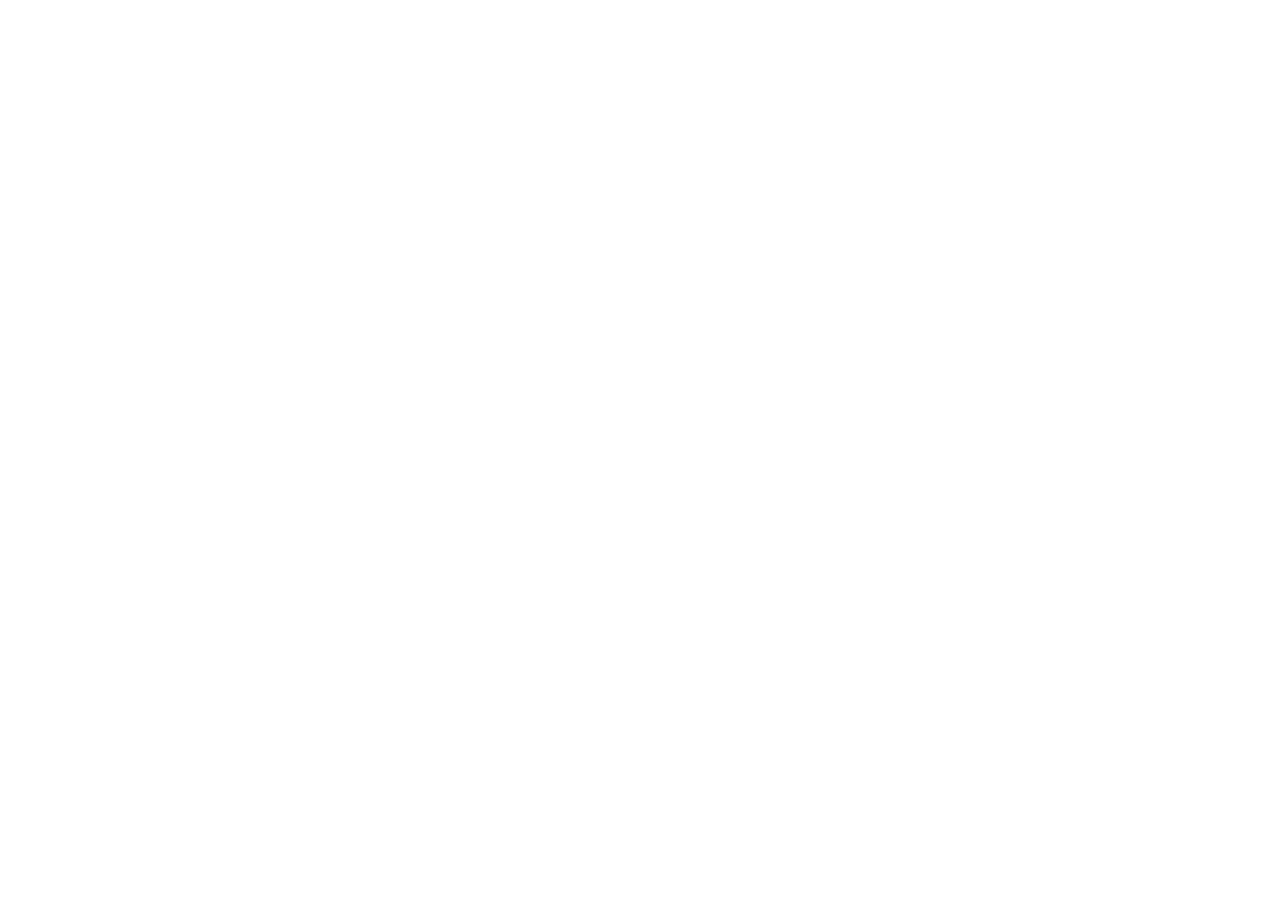
==== index.html @ 820002ac "nieco" ====
<!DOCTYPE html>
<html lang="en">
<head>
    <meta charset="UTF-8">
    <meta name="viewport" content="width=device-width, initial-scale=1.0">
    <title>Portfolio</title>
</head>
<body>
    
</body>
</html>
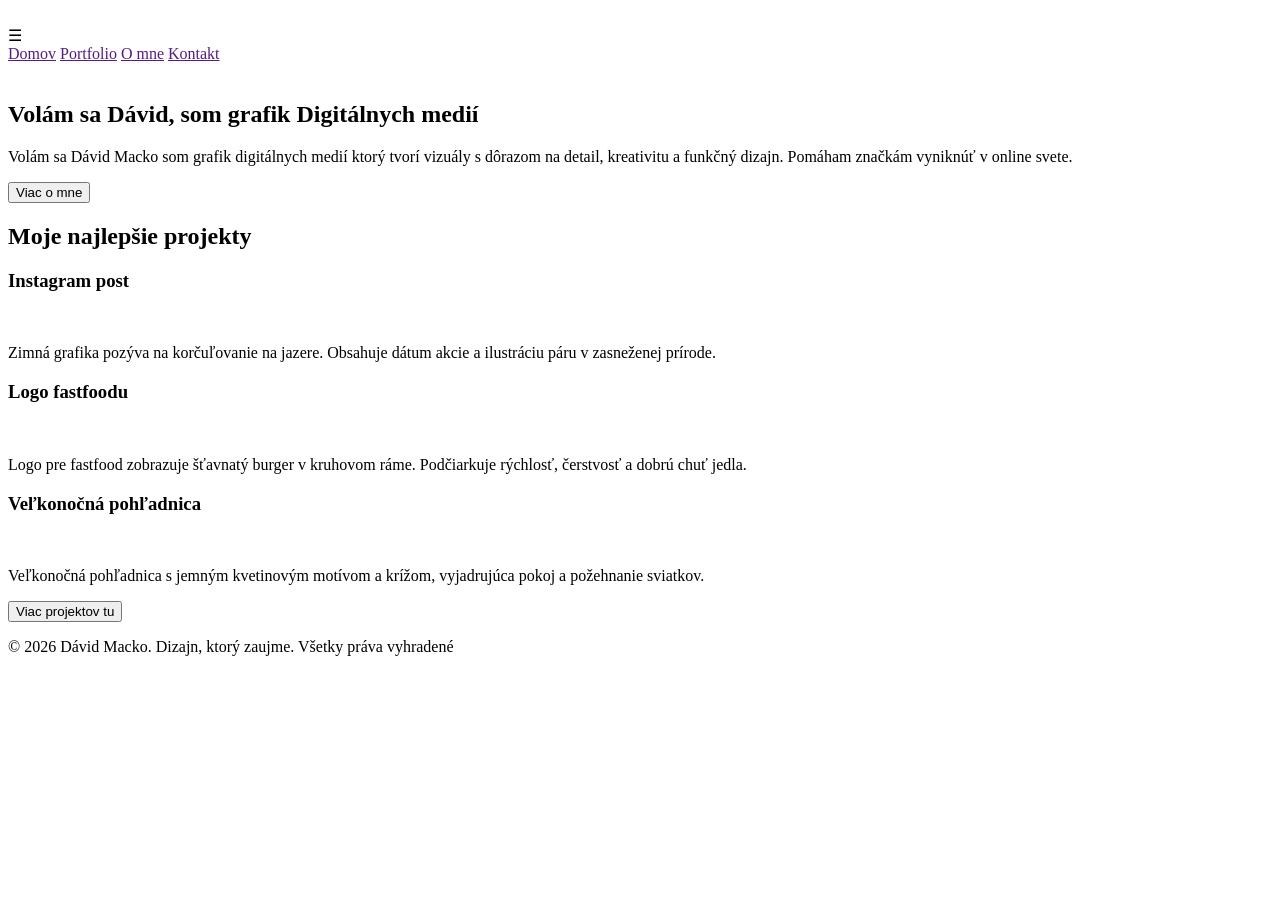
==== commit 304b4107: "pokracujeme so strankov" ====
--- a/index.html
+++ b/index.html
@@ -6,6 +6,79 @@
     <title>Portfolio</title>
 </head>
 <body>
-    
+    <header class="header">
+        <div class="header__logo">
+            <img src="" alt="">
+        </div>  
+
+        <div class="header__menu">&#9776; 
+        </div>
+
+        <nav class="header__nav">
+            <a href="" class="header__link">Domov</a>
+            <a href="" class="header__link">Portfolio</a>
+            <a href="" class="header__link">O mne</a>
+            <a href="" class="header__link">Kontakt</a>
+        </nav>
+        </header>
+
+<main class="main">
+    <section class="hero">
+        <div class="hero__obrazok">
+            <img src="" alt="">
+        </div>
+
+        <div class="hero__obsah">
+            <h1 class="hero__nadpis">
+                Volám sa Dávid,
+                som 
+                grafik
+                Digitálnych medií
+            </h1>
+            
+            <p class="hero__text">Volám sa Dávid Macko som grafik digitálnych medií ktorý tvorí vizuály s dôrazom na detail, kreativitu a funkčný dizajn. Pomáham značkám vyniknúť v online svete.</p>
+
+            <button class="hero__tlacidlo">Viac o mne</button>
+        </div>
+    </section>
+<section class="projekty">
+    <h2 class="projekty__nadpis">Moje najlepšie projekty</h2>
+
+    <article class="projekty__karta">
+        <h3 class="projekty__karta__nadpis">Instagram post</h3>
+        <div class="projekty__obsah">
+            <img src="" alt="" class="projekty__obrazok">
+        <p class="projekty__info">Zimná grafika pozýva na korčuľovanie na jazere. Obsahuje dátum akcie a ilustráciu páru v zasneženej prírode.</p>
+        </div>
+    </article>
+
+    <article>
+        <h3 class="projekt__karta__nadpis">Logo fastfoodu</h3>
+        <div class="projekty__obsah">
+            <img src="" alt="" class="projekty__obrazok">
+        <p class="projekty__info">Logo pre fastfood zobrazuje šťavnatý burger v kruhovom ráme. Podčiarkuje rýchlosť, čerstvosť a dobrú chuť jedla.</p>
+        </div>
+
+        </article>
+    <article>
+        <h3 class="projekt__karta__nadpis">Veľkonočná pohľadnica</h3>
+        <div class="projekty__obsah">
+            <img src="" alt="" class="projekty__obrazok">
+        <p class="projekty__info">Veľkonočná pohľadnica s jemným kvetinovým motívom a krížom, vyjadrujúca pokoj a požehnanie sviatkov.</p>
+        </div>
+    </article>
+
+    <button class="projekty__tlacidlo">Viac projektov tu</button>
+</section>
+</main>
+
+<footer class="footer">
+
+    <p class="footer__text">
+        © 2026 Dávid Macko. Dizajn, ktorý zaujme.
+        Všetky práva vyhradené
+    </p>
+
+</footer>
 </body>
 </html>
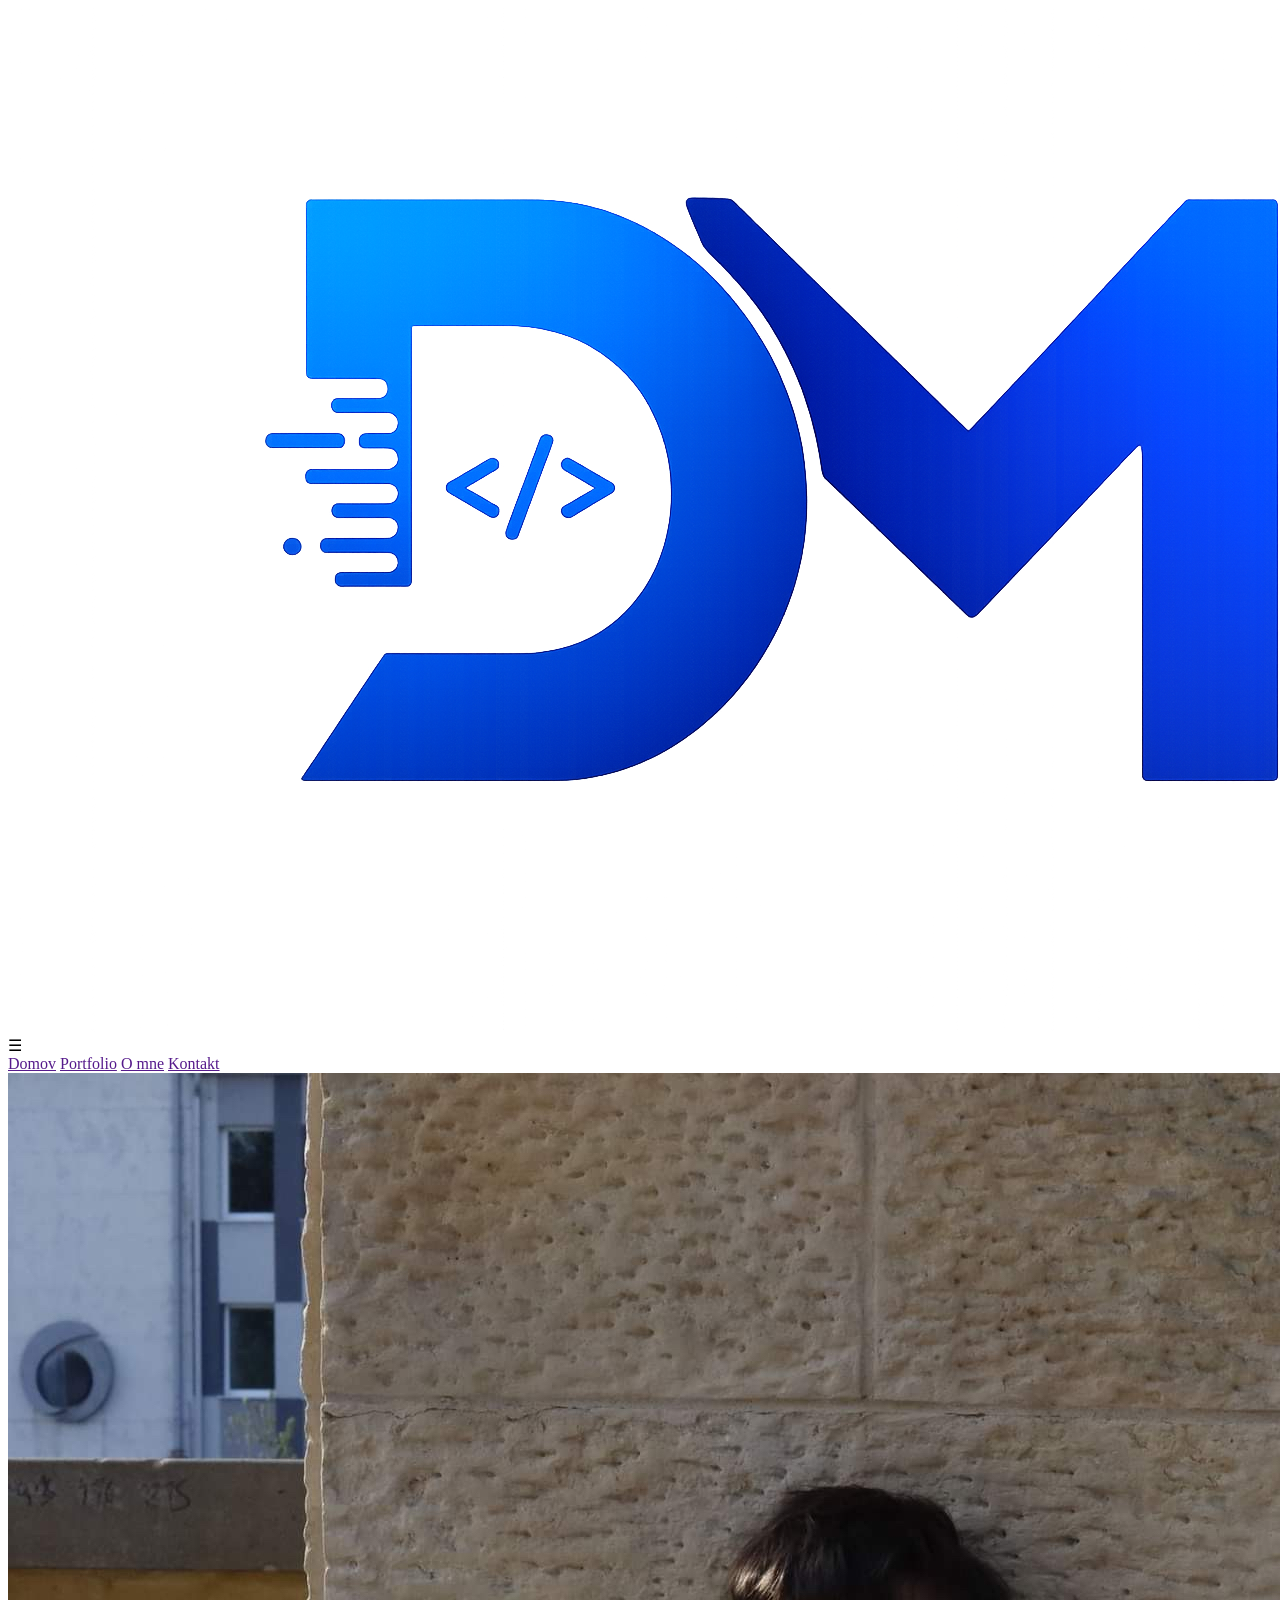
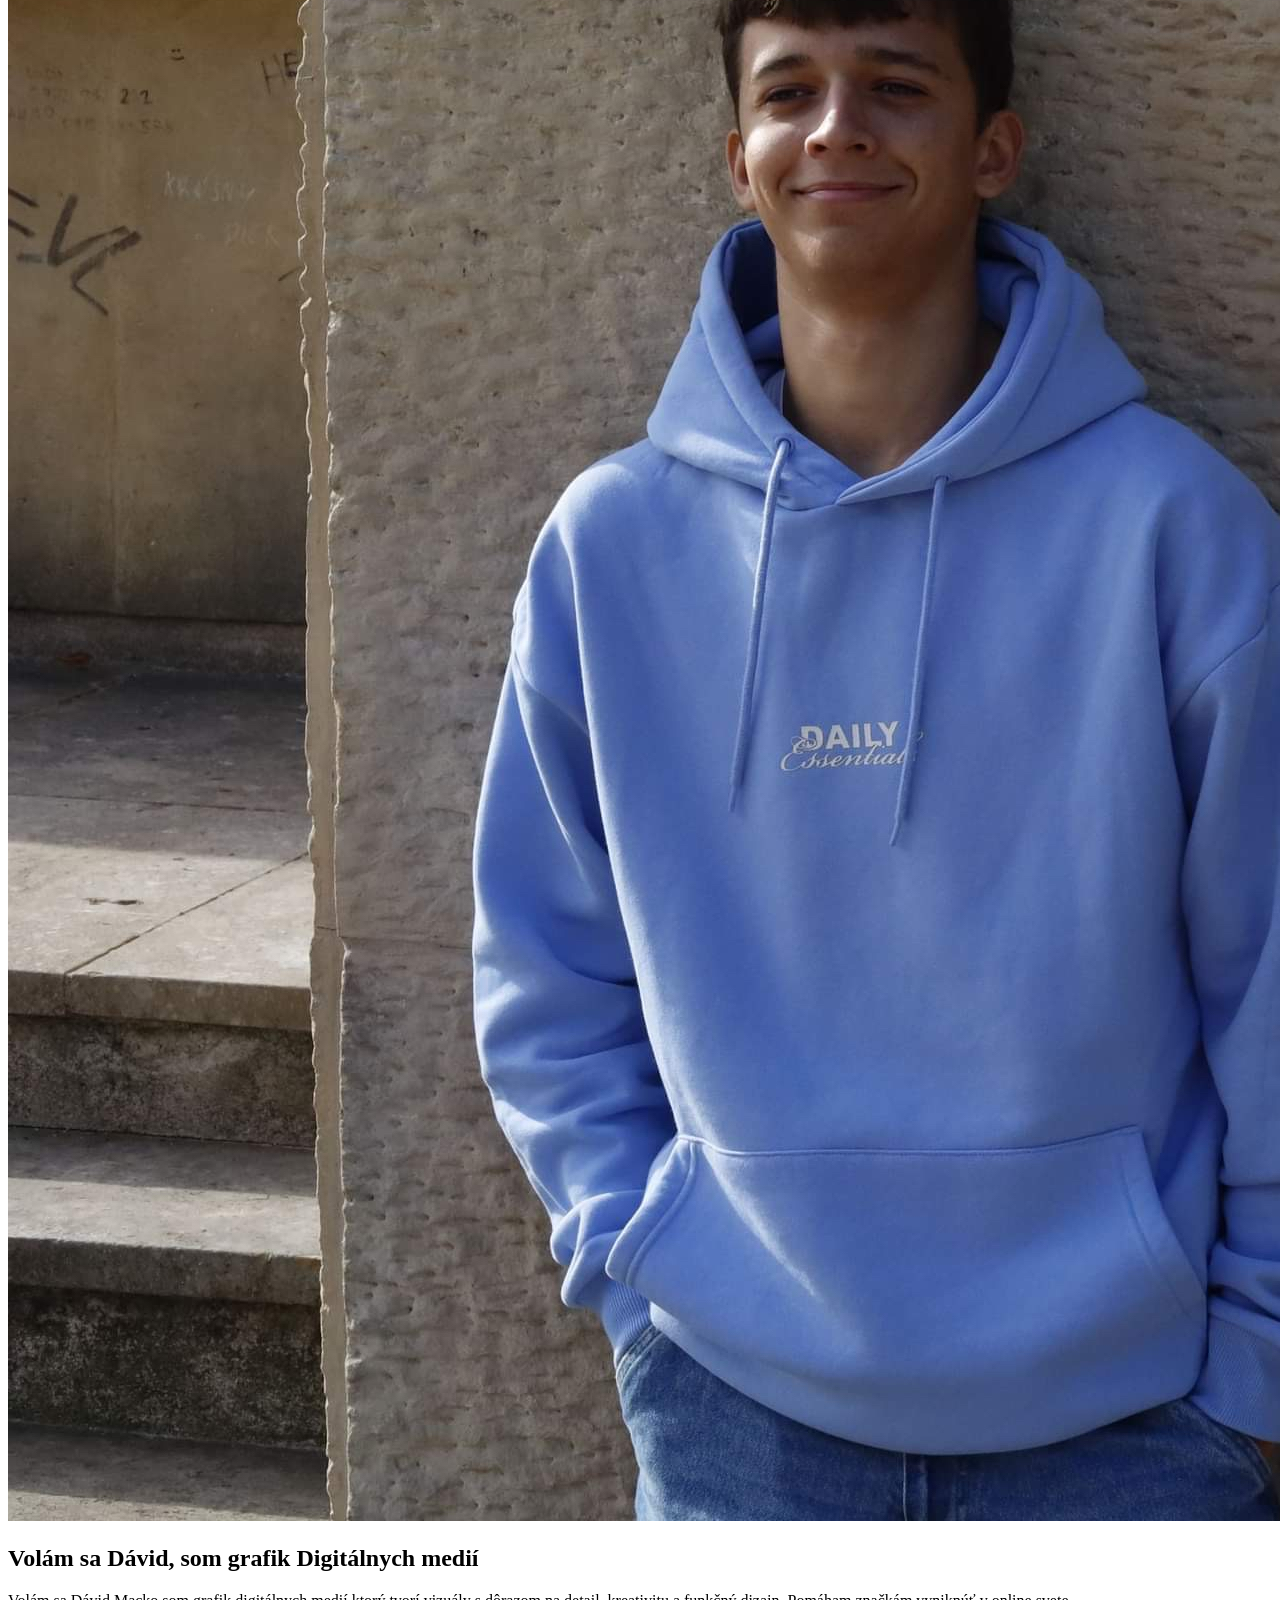
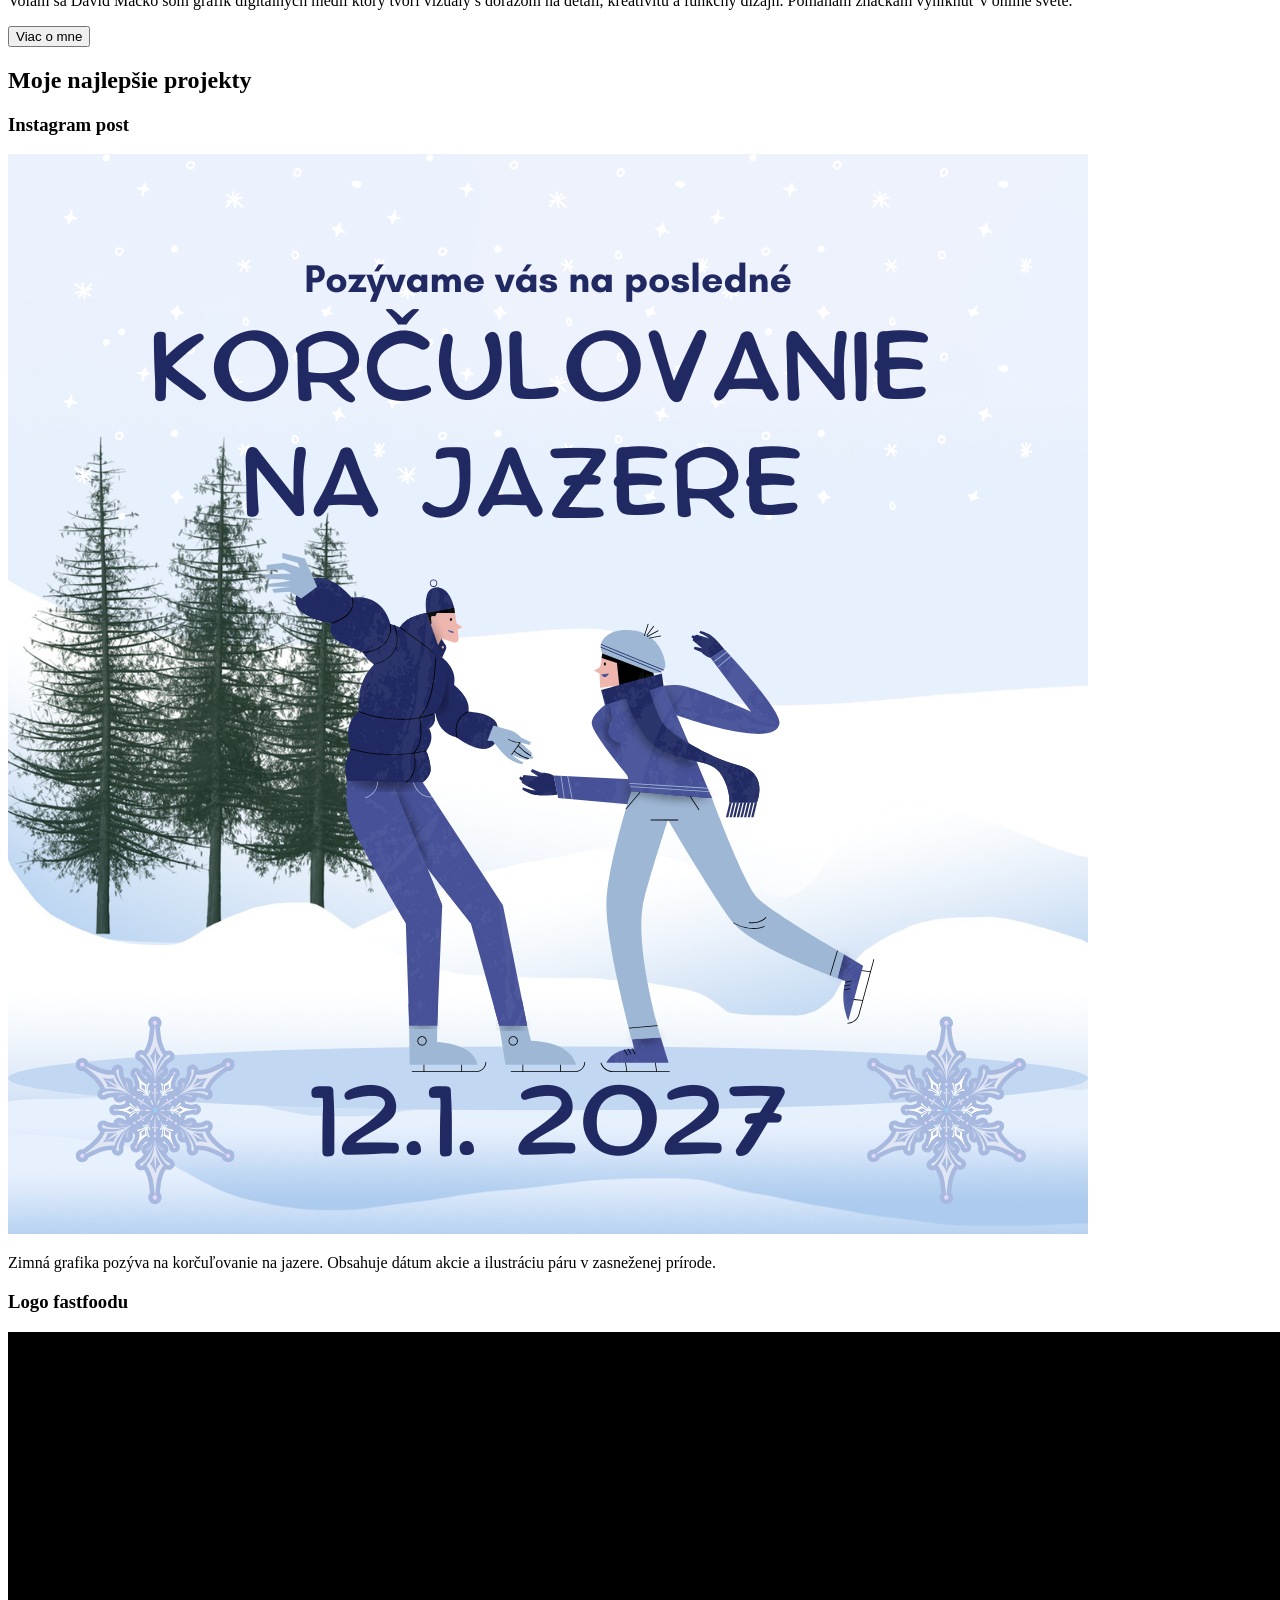
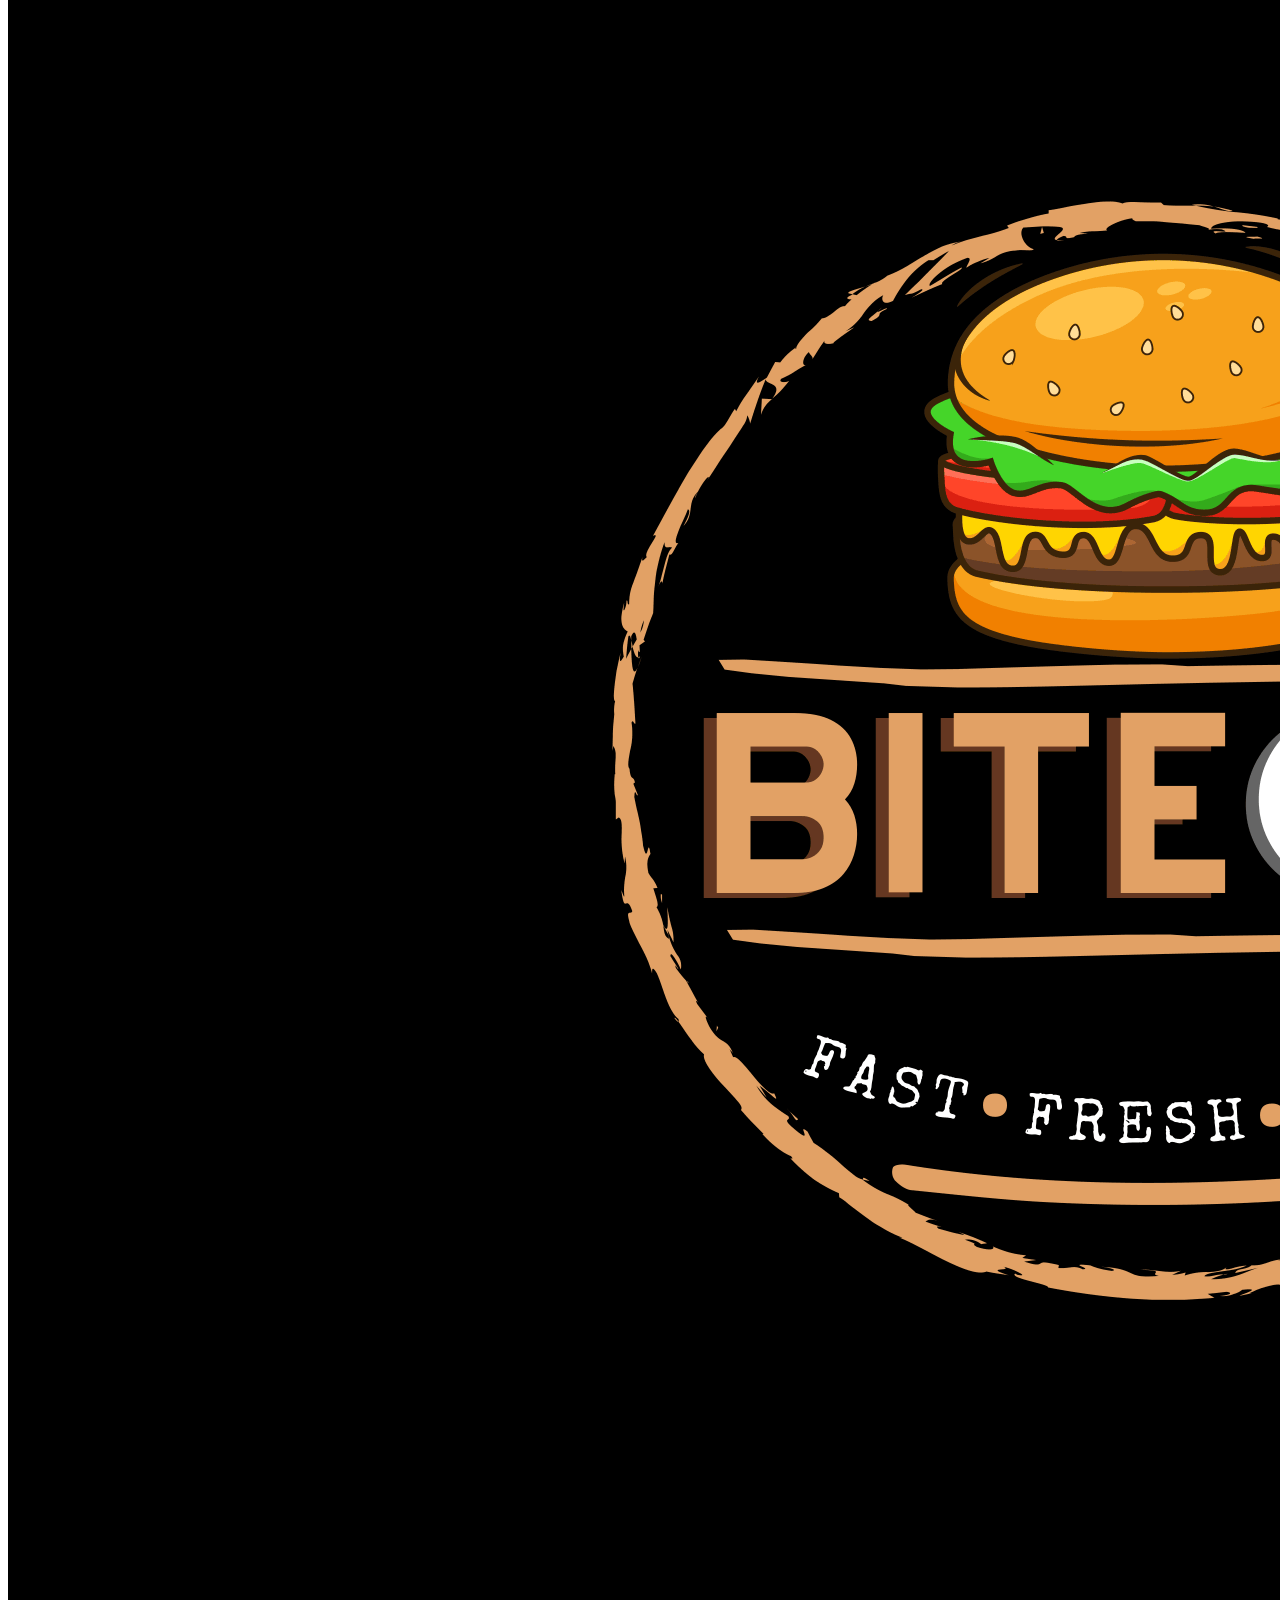
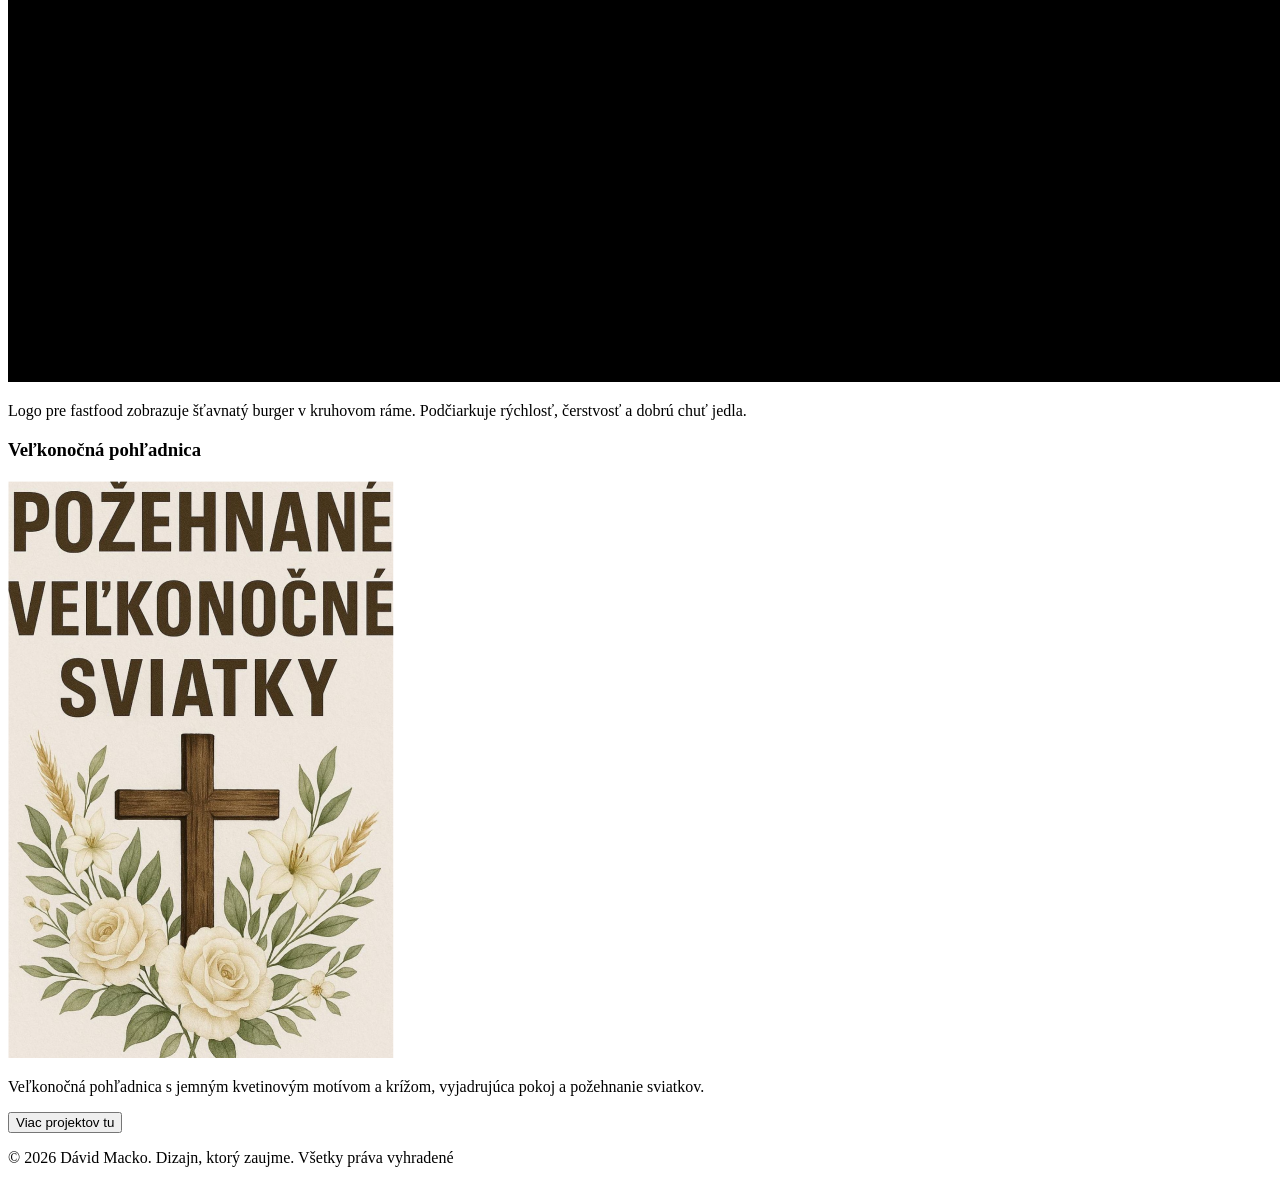
==== commit 1eb67189: "mobilna verzia" ====
--- a/index.html
+++ b/index.html
@@ -4,11 +4,12 @@
     <meta charset="UTF-8">
     <meta name="viewport" content="width=device-width, initial-scale=1.0">
     <title>Portfolio</title>
+    <link rel="stylesheet" href="assets/style.css">
 </head>
 <body>
     <header class="header">
         <div class="header__logo">
-            <img src="" alt="">
+            <img src="assets/images/logo.png" alt="moje_logo">
         </div>  
 
         <div class="header__menu">&#9776; 
@@ -25,7 +26,7 @@
 <main class="main">
     <section class="hero">
         <div class="hero__obrazok">
-            <img src="" alt="">
+            <img src="assets/images/Image (3).jpg" alt="profilova_fotka">
         </div>
 
         <div class="hero__obsah">
@@ -47,7 +48,7 @@
     <article class="projekty__karta">
         <h3 class="projekty__karta__nadpis">Instagram post</h3>
         <div class="projekty__obsah">
-            <img src="" alt="" class="projekty__obrazok">
+            <img src="assets/images/12.1. 2027 (2) (1).png" alt="instagram_post" class="projekty__obrazok">
         <p class="projekty__info">Zimná grafika pozýva na korčuľovanie na jazere. Obsahuje dátum akcie a ilustráciu páru v zasneženej prírode.</p>
         </div>
     </article>
@@ -55,7 +56,7 @@
     <article>
         <h3 class="projekt__karta__nadpis">Logo fastfoodu</h3>
         <div class="projekty__obsah">
-            <img src="" alt="" class="projekty__obrazok">
+            <img src="assets/images/BITE (1)-2.png" alt="logo_fastfoodu" class="projekty__obrazok">
         <p class="projekty__info">Logo pre fastfood zobrazuje šťavnatý burger v kruhovom ráme. Podčiarkuje rýchlosť, čerstvosť a dobrú chuť jedla.</p>
         </div>
 
@@ -63,7 +64,7 @@
     <article>
         <h3 class="projekt__karta__nadpis">Veľkonočná pohľadnica</h3>
         <div class="projekty__obsah">
-            <img src="" alt="" class="projekty__obrazok">
+            <img src="assets/images/velkonocna pohladnica.png" alt="velkonocna_pohladnica" class="projekty__obrazok">
         <p class="projekty__info">Veľkonočná pohľadnica s jemným kvetinovým motívom a krížom, vyjadrujúca pokoj a požehnanie sviatkov.</p>
         </div>
     </article>
--- a/assets/style.css
+++ b/assets/style.css
@@ -0,0 +1,252 @@
+@import url('https://fonts.googleapis.com/css2?family=Allerta+Stencil&family=Poppins:ital,wght@0,100;0,200;0,300;0,400;0,500;0,600;0,700;0,800;0,900;1,100;1,200;1,300;1,400;1,500;1,600;1,700;1,800;1,900&display=swap'); /*Allerta Stencil-Nadpisy projektor*/
+
+@import url('https://fonts.googleapis.com/css2?family=Allerta+Stencil&family=Inter:ital,opsz,wght@0,14..32,100..900;1,14..32,100..900&family=Poppins:ital,wght@0,100;0,200;0,300;0,400;0,500;0,600;0,700;0,800;0,900;1,100;1,200;1,300;1,400;1,500;1,600;1,700;1,800;1,900&display=swap');/*Text*/
+
+@import url('https://fonts.googleapis.com/css2?family=Allerta+Stencil&family=Inria+Serif:ital,wght@0,300;0,400;0,700;1,300;1,400;1,700&family=Inter:ital,opsz,wght@0,14..32,100..900;1,14..32,100..900&family=Poppins:ital,wght@0,100;0,200;0,300;0,400;0,500;0,600;0,700;0,800;0,900;1,100;1,200;1,300;1,400;1,500;1,600;1,700;1,800;1,900&display=swap');/*Velke nadpisy*/
+
+:root{
+    --pozadie: #F3F3F7;
+    --footer:#95959D;
+    --primarna: #324A5F;
+    --tlacidla: #324A5F;
+    --menu:#324A5F;
+    --menu_text:#000000;
+    --nadpis:#1B2A41;
+    --pod_nadpis:#000000;
+    --nadpisy_projektov:#0C1821;
+    --text:#0C1821;
+    --bulet_point_text1:#0C1821;
+    --bulet_point_text2:#FFFFFF;
+    --tlacidla_text:#FFFFFF;
+    --okno:#FFFFFF;
+
+    --nadpisy_projektov: "Allerta Stencil", sans-serif;
+    --font-text: "Inter", sans-serif;
+    --velke_nadpisy: "Inria Serif", serif;
+
+    --medzera-s: 1rem;
+    --medzera-m: 1.5rem;
+    --medzera-l: 2rem;
+    --medzera-xl: 3rem;
+}
+
+
+
+
+
+
+@media(max-width:768px){
+
+    body{
+        padding:0;
+        background:var(--pozadie);
+        font-family:var(--font-text);
+    }
+
+      /* HEADER */
+
+    .header{
+        padding:var(--medzera-s);
+
+        background:var(--menu);
+
+        border-radius:0;
+
+        display:flex;
+        justify-content:space-between;
+        align-items:center;
+    }
+
+    .header__logo img{
+        width:70px;
+    }
+
+    .header__menu{
+        width:65px;
+        height:65px;
+
+        background:var(--menu);
+
+        color:var(--bulet_point_text2);
+
+        border-radius:50%;
+
+        display:flex;
+        justify-content:center;
+        align-items:center;
+
+        font-size:2rem;
+
+        cursor:pointer;
+    }
+
+    .header__nav{
+        display:none;
+    }
+
+    /*Main*/
+
+    .main{
+        padding:var(--medzera-xl) var(--medzera-m);
+        background:var(--pozadie);
+    }
+
+    /*Hero*/
+
+    .hero{
+        display:flex;
+        flex-direction:column;
+
+        align-items:center;
+        text-align:center;
+
+        gap:var(--medzera-l);
+
+        margin-bottom:6rem;
+    }
+
+    .hero__obrazok img{
+        width:100%;
+        max-width:270px;
+
+        height:auto;
+
+        object-fit:cover;
+    }
+
+    .hero__obsah{
+        width:100%;
+    }
+
+    .hero__nadpis{
+        font-family:var(--velke_nadpisy);
+
+        color:var(--nadpis);
+
+        font-size:2.5rem;
+        line-height:3.3rem;
+
+        margin-bottom:var(--medzera-l);
+    }
+
+    .hero__text{
+        color:var(--text);
+
+        font-size:1rem;
+        line-height:1.7;
+
+        margin-bottom:var(--medzera-l);
+    }
+
+    .hero__tlacidlo{
+        background:var(--tlacidla);
+        color:var(--tlacidla_text);
+
+        border:none;
+        border-radius:40px;
+
+        padding:1rem 2.2rem;
+
+        font-size:1rem;
+
+        cursor:pointer;
+
+        box-shadow:0 4px 10px rgba(0,0,0,0.15);
+    }
+
+    /*Projekty*/
+
+    .projekty{
+        display:flex;
+        flex-direction:column;
+
+        gap:var(--medzera-l);
+    }
+
+    .projekty__nadpis{
+        font-family:var(--nadpisy_projektov);
+
+        color:var(--nadpisy_projektov);
+
+        font-size:2rem;
+
+        margin-bottom:var(--medzera-s);
+    }
+
+    .projekty article{
+        background:var(--okno);
+
+        padding:var(--medzera-m);
+
+        border-radius:25px;
+
+        box-shadow:0 4px 12px rgba(0,0,0,0.12);
+    }
+
+    .projekty__karta__nadpis,
+    .projekt__karta__nadpis{
+        font-family:var(--nadpisy_projektov);
+
+        color:var(--bulet_point_text1);
+
+        font-size:1.2rem;
+
+        margin-bottom:var(--medzera-m);
+    }
+
+    .projekty__obsah{
+        display:flex;
+        align-items:center;
+
+        gap:var(--medzera-m);
+    }
+
+    .projekty__obrazok{
+        width:140px;
+        height:140px;
+
+        object-fit:cover;
+    }
+
+    .projekty__info{
+        color:var(--text);
+
+        font-size:0.95rem;
+        line-height:1.5;
+    }
+
+    .projekty__tlacidlo{
+        align-self:flex-end;
+
+        background:var(--tlacidla);
+        color:var(--tlacidla_text);
+
+        border:none;
+        border-radius:30px;
+
+        padding:0.8rem 1.4rem;
+
+        font-size:0.9rem;
+
+        cursor:pointer;
+
+        box-shadow:0 4px 10px rgba(0,0,0,0.15);
+    }
+
+    /*Footer*/
+
+    .footer{
+        background:var(--footer);
+
+        padding:var(--medzera-m);
+
+        text-align:center;
+    }
+
+    .footer__text{
+        color:var(--text);
+
+        font-size:0.8rem;
+        line-height:1.5;
+    }
+}
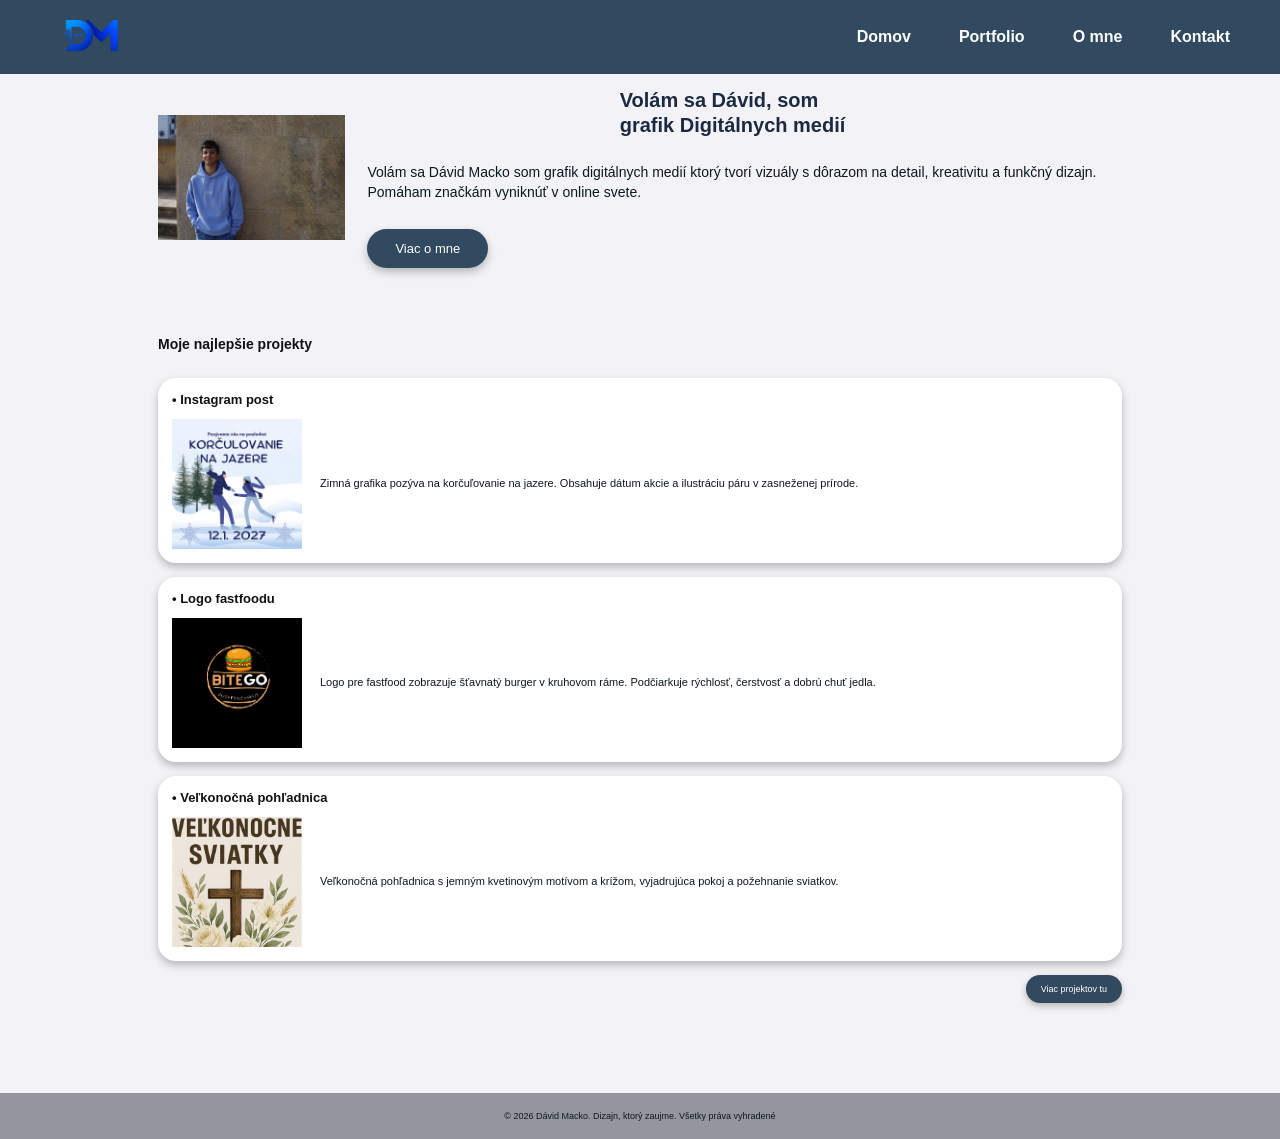
==== commit 892d4516: "mobilna verzia pravdepodobne hotovo" ====
--- a/index.html
+++ b/index.html
@@ -4,29 +4,28 @@
     <meta charset="UTF-8">
     <meta name="viewport" content="width=device-width, initial-scale=1.0">
     <title>Portfolio</title>
-    <link rel="stylesheet" href="assets/style.css">
+    <link rel="stylesheet" href="css/style.css">
 </head>
-<body>
+<body class="index">
     <header class="header">
         <div class="header__logo">
-            <img src="assets/images/logo.png" alt="moje_logo">
-        </div>  
-
-        <div class="header__menu">&#9776; 
+            <img src="images/logo.png" alt="moje_logo">
         </div>
 
-        <nav class="header__nav">
-            <a href="" class="header__link">Domov</a>
-            <a href="" class="header__link">Portfolio</a>
-            <a href="" class="header__link">O mne</a>
-            <a href="" class="header__link">Kontakt</a>
+        <button class="header__menu" type="button" aria-label="Otvoriť menu" aria-expanded="false">&#9776;</button>
+
+        <nav class="header__nav" aria-label="Hlavná navigácia">
+            <a href="index.html" class="header__link">Domov</a>
+            <a href="portfolio.html" class="header__link">Portfolio</a>
+            <a href="o_mne.html" class="header__link">O mne</a>
+            <a href="kontakt.html" class="header__link">Kontakt</a>
         </nav>
-        </header>
+    </header>
 
 <main class="main">
     <section class="hero">
         <div class="hero__obrazok">
-            <img src="assets/images/Image (3).jpg" alt="profilova_fotka">
+            <img src="images/Image (3).jpg" alt="profilova_fotka">
         </div>
 
         <div class="hero__obsah">
@@ -39,7 +38,7 @@
             
             <p class="hero__text">Volám sa Dávid Macko som grafik digitálnych medií ktorý tvorí vizuály s dôrazom na detail, kreativitu a funkčný dizajn. Pomáham značkám vyniknúť v online svete.</p>
 
-            <button class="hero__tlacidlo">Viac o mne</button>
+            <a href="o_mne.html" class="hero__tlacidlo">Viac o mne</a>
         </div>
     </section>
 <section class="projekty">
@@ -48,28 +47,28 @@
     <article class="projekty__karta">
         <h3 class="projekty__karta__nadpis">Instagram post</h3>
         <div class="projekty__obsah">
-            <img src="assets/images/12.1. 2027 (2) (1).png" alt="instagram_post" class="projekty__obrazok">
+            <img src="images/12.1. 2027 (2) (1).png" alt="instagram_post" class="projekty__obrazok">
         <p class="projekty__info">Zimná grafika pozýva na korčuľovanie na jazere. Obsahuje dátum akcie a ilustráciu páru v zasneženej prírode.</p>
         </div>
     </article>
 
     <article>
-        <h3 class="projekt__karta__nadpis">Logo fastfoodu</h3>
+        <h3 class="projekty__karta__nadpis">Logo fastfoodu</h3>
         <div class="projekty__obsah">
-            <img src="assets/images/BITE (1)-2.png" alt="logo_fastfoodu" class="projekty__obrazok">
+            <img src="images/BITE (1)-2.png" alt="logo_fastfoodu" class="projekty__obrazok">
         <p class="projekty__info">Logo pre fastfood zobrazuje šťavnatý burger v kruhovom ráme. Podčiarkuje rýchlosť, čerstvosť a dobrú chuť jedla.</p>
         </div>
 
         </article>
     <article>
-        <h3 class="projekt__karta__nadpis">Veľkonočná pohľadnica</h3>
+        <h3 class="projekty__karta__nadpis">Veľkonočná pohľadnica</h3>
         <div class="projekty__obsah">
-            <img src="assets/images/velkonocna pohladnica.png" alt="velkonocna_pohladnica" class="projekty__obrazok">
+            <img src="images/velkonocna pohladnica.png" alt="velkonocna_pohladnica" class="projekty__obrazok">
         <p class="projekty__info">Veľkonočná pohľadnica s jemným kvetinovým motívom a krížom, vyjadrujúca pokoj a požehnanie sviatkov.</p>
         </div>
     </article>
 
-    <button class="projekty__tlacidlo">Viac projektov tu</button>
+    <a href="portfolio.html" class="projekty__tlacidlo">Viac projektov tu</a>
 </section>
 </main>
 
@@ -81,5 +80,28 @@
     </p>
 
 </footer>
+
+<script>
+    const menuButton = document.querySelector('.header__menu');
+    const header = document.querySelector('.header');
+    const headerNav = document.querySelector('.header__nav');
+
+    if (menuButton && header && headerNav) {
+        menuButton.addEventListener('click', () => {
+            const isOpen = headerNav.classList.toggle('header__nav--open');
+            header.classList.toggle('header--open', isOpen);
+            menuButton.setAttribute('aria-expanded', String(isOpen));
+        });
+
+        // close menu when clicking a nav link
+        headerNav.querySelectorAll('a').forEach(link => {
+            link.addEventListener('click', () => {
+                headerNav.classList.remove('header__nav--open');
+                header.classList.remove('header--open');
+                menuButton.setAttribute('aria-expanded', 'false');
+            });
+        });
+    }
+</script>
 </body>
 </html>
--- a/css/style.css
+++ b/css/style.css
@@ -0,0 +1,1060 @@
+@import url('https://fonts.googleapis.com/css2?family=Allerta+Stencil&family=Poppins:ital,wght@0,100;0,200;0,300;0,400;0,500;0,600;0,700;0,800;0,900;1,100;1,200;1,300;1,400;1,500;1,600;1,700;1,800;1,900&display=swap'); /*Allerta Stencil-Nadpisy projektor*/
+
+@import url('https://fonts.googleapis.com/css2?family=Allerta+Stencil&family=Inter:ital,opsz,wght@0,14..32,100..900;1,14..32,100..900&family=Poppins:ital,wght@0,100;0,200;0,300;0,400;0,500;0,600;0,700;0,800;0,900;1,100;1,200;1,300;1,400;1,500;1,600;1,700;1,800;1,900&display=swap');/*Text*/
+
+@import url('https://fonts.googleapis.com/css2?family=Allerta+Stencil&family=Inria+Serif:ital,wght@0,300;0,400;0,700;1,300;1,400;1,700&family=Inter:ital,opsz,wght@0,14..32,100..900;1,14..32,100..900&family=Poppins:ital,wght@0,100;0,200;0,300;0,400;0,500;0,600;0,700;0,800;0,900;1,100;1,200;1,300;1,400;1,500;1,600;1,700;1,800;1,900&display=swap');/*Velke nadpisy*/
+ 
+:root{
+    --pozadie: #F3F3F7;
+    --footer:#95959D;
+    --primarna: #324A5F;
+    --tlacidla: #324A5F;
+    --menu:#324A5F;
+    --menu_text:#000000;
+    --nadpis:#1B2A41;
+    --pod_nadpis:#000000;
+    --nadpisy_projektov:#0C1821;
+    --text:#0C1821;
+    --bulet_point_text1:#0C1821;
+    --bulet_point_text2:#FFFFFF;
+    --tlacidla_text:#FFFFFF;
+    --okno:#FFFFFF;
+ 
+    --nadpisy_projektov: "Allerta Stencil", sans-serif;
+    --font-text: "Inter", sans-serif;
+    --velke_nadpisy: "Inria Serif", serif;
+ 
+    --medzera-s: 1rem;
+    --medzera-m: 1.5rem;
+    --medzera-l: 2rem;
+    --medzera-xl: 3rem;
+}
+ 
+ 
+ 
+ 
+ 
+ 
+*{
+
+    box-sizing:border-box;
+
+}
+
+body{
+    padding: 0;
+    margin:0;
+
+    background:var(--pozadie);
+
+    color:var(--text);
+
+    font-family:var(--font-text);
+
+}
+
+img{
+
+    max-width:100%;
+
+    display:block;
+
+}
+
+a{
+
+    text-decoration:none;
+
+}
+
+/* HEADER */
+
+.header{
+
+    height:74px;
+
+    background:var(--primarna);
+
+    display:flex;
+
+    justify-content:space-between;
+
+    align-items:center;
+
+    padding:0 16px;
+    margin: 0;
+
+}
+
+.header__logo img{
+
+    width:82px;
+
+}
+
+.header__menu{
+
+    display:flex;
+
+    background:none;
+
+    border:none;
+
+    color:#111;
+
+    font-size:34px;
+
+    cursor:pointer;
+
+}
+
+.header__nav{
+
+    display:none;
+
+}
+
+.header__nav--open{
+
+    display:flex;
+
+    position:absolute;
+
+    top:74px;
+
+    left:0;
+
+    width:100%;
+
+    background:var(--primarna);
+
+    flex-direction:column;
+
+    align-items:center;
+
+    gap:18px;
+
+    padding:20px 0;
+
+    z-index:10;
+
+}
+
+.header__link{
+
+    color:white;
+
+    font-weight:700;
+
+}
+
+/* MAIN */
+
+.main{
+
+    padding:14px 18px 90px;
+    margin: 0;
+    
+
+}
+
+/* INDEX + O MNE HERO */
+
+.hero{
+
+    display:flex;
+
+    flex-direction:column;
+
+    align-items:center;
+
+    text-align:center;
+
+    gap:22px;
+
+    margin-bottom:58px;
+
+}
+
+.o_mne .hero{
+
+    align-items:flex-start;
+
+    text-align:left;
+
+    margin-bottom:42px;
+
+}
+
+.hero__obrazok img{
+
+    width:250px;
+
+    height:auto;
+
+    object-fit:cover;
+
+}
+
+.o_mne .hero__obrazok img{
+
+    width:250px;
+
+}
+
+.hero__nadpis{
+
+    font-family:var(--font-nadpis);
+
+    color:var(--nadpis);
+
+    font-size:26px;
+
+    line-height:1.25;
+
+    margin:0 0 22px;
+
+}
+
+.index .hero__nadpis{
+
+    font-family:var(--font-text);
+
+    font-size:20px;
+
+    font-weight:800;
+
+    max-width:250px;
+
+    margin:0 auto 24px;
+
+}
+
+.hero__text{
+
+    font-size:14px;
+
+    line-height:1.45;
+
+    margin:0 0 26px;
+
+}
+
+.hero__tlacidlo{
+
+    display:inline-block;
+
+    background:var(--primarna);
+
+    color:white;
+
+    padding:12px 28px;
+
+    border-radius:28px;
+
+    font-size:13px;
+
+    box-shadow:0 4px 8px rgba(0,0,0,.25);
+
+    transition:.25s;
+
+}
+
+.hero__tlacidlo:hover{
+
+    transform:translateY(-3px);
+
+}
+
+/* IKONY O MNE */
+
+.hero__icons{
+
+    display:flex;
+
+    gap:10px;
+
+    flex-wrap:wrap;
+
+    margin-top:28px;
+
+}
+
+.icon_badge{
+
+    width:56px;
+
+    height:56px;
+
+    border-radius:8px;
+
+    display:flex;
+
+    justify-content:center;
+
+    align-items:center;
+
+    color:white;
+
+    font-size:22px;
+
+    font-weight:800;
+
+    box-shadow:0 3px 7px rgba(0,0,0,.25);
+
+}
+
+/* PROJEKTY NA INDEXE */
+
+.projekty{
+
+    display:flex;
+
+    flex-direction:column;
+
+    gap:14px;
+
+}
+
+.projekty__nadpis{
+
+    font-family:var(--font-projekty);
+
+    font-size:14px;
+
+    margin:0 0 12px;
+
+    color:#111;
+
+}
+
+.index .projekty__nadpis{
+
+    margin-top:10px;
+
+}
+
+.projekty article{
+
+    background:white;
+
+    border-radius:18px;
+
+    padding:14px;
+
+    box-shadow:0 4px 8px rgba(0,0,0,.25);
+
+}
+
+.projekty__karta__nadpis{
+
+    font-family:var(--font-projekty);
+
+    font-size:13px;
+
+    margin:0 0 12px;
+
+    color:#111;
+
+}
+
+.projekty__karta__nadpis::before{
+
+    content:"• ";
+
+}
+
+.projekty__obsah{
+
+    display:flex;
+
+    align-items:center;
+
+    gap:18px;
+
+}
+
+.projekty__obrazok{
+
+    width:130px;
+
+    height:130px;
+
+    object-fit:cover;
+
+}
+
+.projekty__info{
+
+    flex:1;
+
+    font-size:11px;
+
+    line-height:1.35;
+
+    margin:0;
+
+}
+
+.projekty__tlacidlo{
+
+    align-self:flex-end;
+
+    background:var(--primarna);
+
+    color:white;
+
+    font-size:9px;
+
+    padding:9px 15px;
+
+    border-radius:20px;
+
+    box-shadow:0 3px 7px rgba(0,0,0,.25);
+
+}
+
+/* O MNE - ZRUČNOSTI */
+
+.o_mne .projekty{
+
+    gap:14px;
+
+}
+
+.o_mne .projekty__nadpis{
+
+    font-family:var(--font-nadpis);
+
+    font-size:24px;
+
+    margin:30px 0 12px;
+
+}
+
+.o_mne .projekty article{
+
+    padding:13px 18px;
+
+    border-radius:18px;
+
+}
+
+.o_mne .projekty article:nth-of-type(odd){
+
+    background:var(--primarna);
+
+    color:white;
+
+}
+
+.o_mne .projekty article:nth-of-type(even){
+
+    background:white;
+
+    color:#111;
+
+}
+
+.o_mne .projekty__karta__nadpis{
+
+    font-family:var(--font-text);
+
+    font-size:13px;
+
+    font-weight:400;
+
+    margin:0;
+
+}
+
+.o_mne .projekty__karta__nadpis::before{
+
+    content:"";
+
+}
+
+.o_mne .projekty__obsah{
+
+    display:block;
+
+}
+
+.projekty__list{
+
+    list-style:none;
+
+    padding:0;
+
+    margin:0;
+
+    font-size:12px;
+
+    line-height:1.35;
+
+}
+
+.projekty__list li::before{
+
+    content:"• ";
+
+}
+
+/* PORTFÓLIO */
+
+.portfolio .hero{
+
+    align-items:flex-start;
+
+    text-align:left;
+
+    margin-bottom:18px;
+
+}
+
+.portfolio .hero__nadpis{
+
+    font-size:28px;
+
+    margin-bottom:10px;
+
+}
+
+.portfolio .hero__text{
+
+    font-size:11px;
+
+    margin:0;
+
+}
+
+.portfolio-list{
+
+    display:flex;
+
+    flex-direction:column;
+
+    gap:8px;
+
+}
+
+.portfolio-card{
+
+    background:white;
+
+    border-radius:16px;
+
+    padding:12px;
+
+    box-shadow:0 4px 8px rgba(0,0,0,.28);
+
+    display:grid;
+
+    grid-template-columns:118px 1fr;
+
+    column-gap:18px;
+
+    min-height:178px;
+
+}
+
+.portfolio-card__image{
+
+    grid-column:1;
+
+    grid-row:2 / 4;
+
+    width:118px;
+
+    height:118px;
+
+    overflow:hidden;
+
+}
+
+.portfolio-card__image img{
+
+    width:100%;
+
+    height:100%;
+
+    object-fit:cover;
+
+}
+
+.portfolio-card__content{
+
+    display:contents;
+
+}
+
+.portfolio-card__title{
+
+    grid-column:1 / 3;
+
+    font-family:var(--font-text);
+
+    font-size:12px;
+
+    font-weight:700;
+
+    margin:0 0 12px;
+
+    color:#111;
+
+}
+
+.portfolio-card__title::before{
+
+    content:"• ";
+
+}
+
+.portfolio-card__description{
+
+    grid-column:2;
+
+    grid-row:2;
+
+    font-size:10.5px;
+
+    line-height:1.25;
+
+    margin:24px 0 0;
+
+}
+
+.portfolio-card__footer{
+
+    grid-column:1 / 3;
+
+    grid-row:3;
+
+    display:flex;
+
+    justify-content:space-between;
+
+    align-items:flex-end;
+
+    margin-top:10px;
+
+}
+
+.portfolio-card__tool-icon{
+
+    width:22px;
+
+    height:22px;
+
+    object-fit:contain;
+
+    border-radius:4px;
+
+}
+
+.btn,
+
+.btn--project{
+
+    border:none;
+
+    background:var(--primarna);
+
+    color:white;
+
+    border-radius:18px;
+
+    padding:7px 10px;
+
+    font-size:8px;
+
+    line-height:1.05;
+
+    cursor:pointer;
+
+    box-shadow:0 3px 6px rgba(0,0,0,.25);
+
+}
+
+.btn--project:hover{
+
+    transform:translateY(-2px);
+
+}
+
+/* MODAL PORTFÓLIO */
+
+.portfolio-modal{
+
+    display:none;
+
+    position:fixed;
+
+    inset:0;
+
+    background:rgba(0,0,0,.85);
+
+    z-index:100;
+
+    justify-content:center;
+
+    align-items:center;
+
+    padding:20px;
+
+}
+
+.portfolio-modal--open{
+
+    display:flex;
+
+}
+
+.portfolio-modal__content{
+
+    background:white;
+
+    border-radius:14px;
+
+    padding:20px;
+
+    max-width:90vw;
+
+    max-height:90vh;
+
+    overflow:auto;
+
+    position:relative;
+
+}
+
+.portfolio-modal__close{
+
+    position:absolute;
+
+    top:8px;
+
+    right:12px;
+
+    border:none;
+
+    background:none;
+
+    font-size:34px;
+
+    cursor:pointer;
+
+}
+
+.portfolio-modal__title{
+
+    font-family:var(--font-nadpis);
+
+    margin:35px 0 18px;
+
+}
+
+.portfolio-modal__image{
+
+    max-width:800px;
+
+    width:100%;
+
+    border-radius:10px;
+
+}
+
+/* KONTAKT */
+
+.kontakt{
+
+    min-height:100vh;
+
+    padding:0px 0px 120px;
+
+    background:var(--pozadie);
+
+}
+
+.kontakt__nadpis{
+
+    font-family:var(--font-nadpis);
+
+    font-size:28px;
+
+    color:var(--nadpis);
+
+    margin:0 0 42px;
+
+}
+
+.kontakt__podnadpis{
+
+    font-size:26px;
+
+    font-weight:400;
+
+    margin:0 0 38px;
+
+}
+
+.kontakt__text{
+
+    font-size:12px;
+
+    font-weight:700;
+
+    line-height:1.35;
+
+    margin:0 0 46px;
+
+    max-width:360px;
+
+}
+
+.formular__obsah{
+
+    display:flex;
+
+    flex-direction:column;
+
+    gap:26px;
+
+}
+
+.formular__riadok{
+
+    display:flex;
+
+    gap:16px;
+
+}
+
+.formular__pole{
+
+    width:100%;
+
+    height:27px;
+
+    border:2px solid #111;
+
+    border-radius:7px;
+
+    background:transparent;
+
+    padding:0 8px;
+
+    font-size:11px;
+
+}
+
+.formular__sprava{
+
+    width:100%;
+
+    height:110px;
+
+    border:2px solid #111;
+
+    border-radius:7px;
+
+    background:transparent;
+
+    resize:none;
+
+    padding:10px;
+
+    font-family:var(--font-text);
+
+    font-size:11px;
+
+}
+
+.formular__pole:focus,
+
+.formular__sprava:focus{
+
+    outline:none;
+
+    border-color:var(--primarna);
+
+    box-shadow:0 0 0 2px rgba(50,74,95,.18);
+
+}
+
+.formular__tlacidlo{
+
+    align-self:flex-end;
+
+    background:var(--primarna);
+
+    color:white;
+
+    border:none;
+
+    border-radius:20px;
+
+    padding:7px 20px;
+
+    font-size:9px;
+
+    cursor:pointer;
+
+    box-shadow:0 3px 7px rgba(0,0,0,.25);
+
+}
+
+.kontaktne_udaje{
+
+    margin-top:82px;
+
+    display:flex;
+
+    flex-direction:column;
+
+    gap:8px;
+
+}
+
+.kontaktne_udaje__polozka{
+
+    width:100%;
+
+    max-width:390px;
+
+    height:27px;
+
+    border:2px solid #111;
+
+    border-radius:7px;
+
+    color:#111;
+
+    font-size:11px;
+
+    font-weight:800;
+
+    display:flex;
+
+    align-items:center;
+
+    justify-content:space-between;
+
+    padding:0 12px;
+
+}
+
+.kontaktne_udaje__polozka:hover{
+
+    background:var(--primarna);
+
+    color:white;
+
+}
+
+.socialne_siete{
+
+    display:flex;
+
+    gap:9px;
+
+    margin-top:20px;
+
+}
+
+.socialne_siete__odkaz img{
+
+    width:45px;
+
+    height:45px;
+
+    object-fit:contain;
+
+}
+
+.socialne_siete__odkaz:hover{
+
+    transform:scale(1.08);
+
+}
+
+/* FOOTER */
+
+.footer{
+
+    background:var(--footer);
+
+    text-align:center;
+
+    padding:18px 10px;
+
+}
+
+.footer__text{
+
+    margin:0;
+
+    font-size:9px;
+
+}
+
+/* DESKTOP */
+
+@media(min-width:769px){
+
+    .header{
+
+        padding:0 50px;
+
+    }
+
+    .header__menu{
+
+        display:none;
+
+    }
+
+    .header__nav{
+
+        display:flex;
+
+        gap:48px;
+
+    }
+
+    .main,
+
+    .kontakt{
+
+        max-width:1000px;
+
+        margin:auto;
+
+    }
+
+    .hero{
+
+        flex-direction:row;
+
+        justify-content:center;
+
+        text-align:left;
+
+    }
+
+    .portfolio-card{
+
+        grid-template-columns:180px 1fr;
+
+    }
+
+    .portfolio-card__image{
+
+        width:180px;
+
+        height:180px;
+
+    }
+
+}
+ 
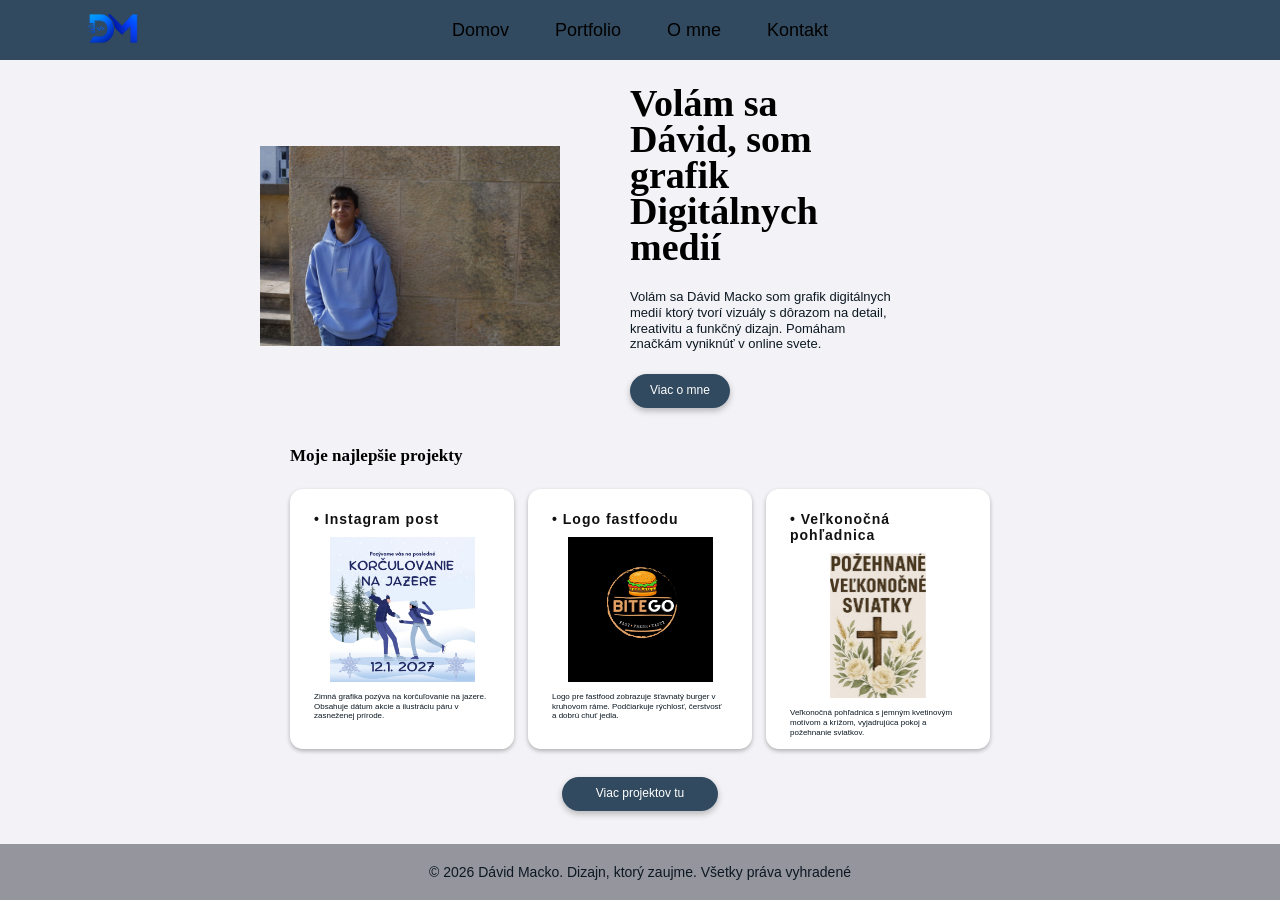
==== commit ffb97c38: "hotovo asi" ====
--- a/index.html
+++ b/index.html
@@ -5,6 +5,7 @@
     <meta name="viewport" content="width=device-width, initial-scale=1.0">
     <title>Portfolio</title>
     <link rel="stylesheet" href="css/style.css">
+    <link rel="stylesheet" href="css/normalize.css">
 </head>
 <body class="index">
     <header class="header">
--- a/css/style.css
+++ b/css/style.css
@@ -3,7 +3,7 @@
 @import url('https://fonts.googleapis.com/css2?family=Allerta+Stencil&family=Inter:ital,opsz,wght@0,14..32,100..900;1,14..32,100..900&family=Poppins:ital,wght@0,100;0,200;0,300;0,400;0,500;0,600;0,700;0,800;0,900;1,100;1,200;1,300;1,400;1,500;1,600;1,700;1,800;1,900&display=swap');/*Text*/
 
 @import url('https://fonts.googleapis.com/css2?family=Allerta+Stencil&family=Inria+Serif:ital,wght@0,300;0,400;0,700;1,300;1,400;1,700&family=Inter:ital,opsz,wght@0,14..32,100..900;1,14..32,100..900&family=Poppins:ital,wght@0,100;0,200;0,300;0,400;0,500;0,600;0,700;0,800;0,900;1,100;1,200;1,300;1,400;1,500;1,600;1,700;1,800;1,900&display=swap');/*Velke nadpisy*/
- 
+
 :root{
     --pozadie: #F3F3F7;
     --footer:#95959D;
@@ -19,22 +19,19 @@
     --bulet_point_text2:#FFFFFF;
     --tlacidla_text:#FFFFFF;
     --okno:#FFFFFF;
- 
+
     --nadpisy_projektov: "Allerta Stencil", sans-serif;
     --font-text: "Inter", sans-serif;
     --velke_nadpisy: "Inria Serif", serif;
- 
+
     --medzera-s: 1rem;
     --medzera-m: 1.5rem;
     --medzera-l: 2rem;
     --medzera-xl: 3rem;
 }
- 
- 
- 
- 
- 
- 
+
+
+
 *{
 
     box-sizing:border-box;
@@ -416,13 +413,17 @@
 
 /* O MNE - ZRUČNOSTI */
 
-.o_mne .projekty{
+.o_mne .zrucnosti{
+
+    display:flex;
+
+    flex-direction:column;
 
     gap:14px;
 
 }
 
-.o_mne .projekty__nadpis{
+.o_mne .zrucnosti__nadpis{
 
     font-family:var(--font-nadpis);
 
@@ -432,7 +433,7 @@
 
 }
 
-.o_mne .projekty article{
+.o_mne .zrucnosti__karta{
 
     padding:13px 18px;
 
@@ -440,7 +441,7 @@
 
 }
 
-.o_mne .projekty article:nth-of-type(odd){
+.o_mne .zrucnosti__karta:nth-of-type(odd){
 
     background:var(--primarna);
 
@@ -448,7 +449,7 @@
 
 }
 
-.o_mne .projekty article:nth-of-type(even){
+.o_mne .zrucnosti__karta:nth-of-type(even){
 
     background:white;
 
@@ -456,7 +457,7 @@
 
 }
 
-.o_mne .projekty__karta__nadpis{
+.o_mne .zrucnosti__karta__nadpis{
 
     font-family:var(--font-text);
 
@@ -468,19 +469,19 @@
 
 }
 
-.o_mne .projekty__karta__nadpis::before{
+.o_mne .zrucnosti__karta__nadpis::before{
 
     content:"";
 
 }
 
-.o_mne .projekty__obsah{
+.o_mne .zrucnosti__obsah{
 
     display:block;
 
 }
 
-.projekty__list{
+.zrucnosti__list{
 
     list-style:none;
 
@@ -494,7 +495,7 @@
 
 }
 
-.projekty__list li::before{
+.zrucnosti__list li::before{
 
     content:"• ";
 
@@ -998,63 +999,527 @@
 
 }
 
-/* DESKTOP */
-
-@media(min-width:769px){
-
-    .header{
-
-        padding:0 50px;
-
-    }
-
-    .header__menu{
-
-        display:none;
-
-    }
-
-    .header__nav{
-
-        display:flex;
-
-        gap:48px;
-
-    }
-
-    .main,
-
-    .kontakt{
-
-        max-width:1000px;
-
-        margin:auto;
-
-    }
-
-    .hero{
-
-        flex-direction:row;
-
-        justify-content:center;
-
-        text-align:left;
-
-    }
-
-    .portfolio-card{
-
-        grid-template-columns:180px 1fr;
-
-    }
-
-    .portfolio-card__image{
-
-        width:180px;
-
-        height:180px;
-
-    }
-
-}
- +
+/* ================= DESKTOP ================= */
+
+/* ================= DESKTOP PODĽA OBRÁZKOV ================= */
+
+@media (min-width: 769px) {
+
+    html,
+    body {
+        width: 100%;
+        min-height: 100%;
+        overflow-x: hidden; 
+        margin: 0; 
+    }
+
+
+    body {
+        background: var(--pozadie);
+    }
+
+    /* HEADER */
+
+    .header {
+        position: sticky;
+        top: 0;
+        z-index: 999;
+        width: 100%;
+        height: 60px;
+        padding: 0 75px;
+        background: var(--primarna);
+        display: flex;
+        align-items: center;
+        justify-content: flex-start;
+    }
+
+    .header__logo {
+        position: relative;
+        z-index: 2;
+    }
+
+    .header__logo img {
+        width: 75px;
+        height: auto;
+    }
+
+    .header__menu {
+        display: none;
+    }
+
+    .header__nav {
+        position: absolute;
+        left: 50%;
+        transform: translateX(-50%);
+        display: flex;
+        align-items: center;
+        gap: 46px;
+    }
+
+    .header__link {
+        color: #000;
+        font-size: 18px;
+        font-weight: 500;
+    }
+
+    /* VŠEOBECNÉ */
+
+    .main {
+        width: 100%;
+        max-width: none;
+        padding: 0;
+        margin: 0;
+    }
+
+    .hero__tlacidlo,
+    .projekty__tlacidlo,
+    .btn,
+    .btn--project,
+    .formular__tlacidlo {
+        background: var(--primarna);
+        color: white;
+        border: none;
+        border-radius: 22px;
+        box-shadow: 0 3px 6px rgba(0,0,0,.25);
+        cursor: pointer;
+    }
+
+    .footer {
+        width: 100%;
+        min-height: 56px;
+        padding: 0;
+        background: var(--footer);
+        display: flex;
+        align-items: center;
+        justify-content: center;
+        overflow: hidden;
+    }
+
+    .footer__text {
+        font-size: 14px;
+    }
+
+    /* DOMOV */
+
+    .index .hero {
+        width: 760px;
+        margin: 25px auto 38px;
+        display: grid;
+        grid-template-columns: 300px 300px;
+        gap: 70px;
+        align-items: center;
+        text-align: left;
+    }
+
+    .index .hero__obrazok {
+        width: 300px;
+    }
+
+    .index .hero__obrazok img {
+        width: 300px;
+        height: auto;
+        object-fit: contain;
+        display: block;
+    }
+
+    .index .hero__nadpis {
+        font-family: var(--velke_nadpisy);
+        font-size: 38px;
+        line-height: .95;
+        color: #000;
+        max-width: 190px;
+        margin: 0 0 24px;
+    }
+
+    .index .hero__text {
+        width: 270px;
+        font-size: 13px;
+        line-height: 1.2;
+        margin: 0 0 22px;
+    }
+
+    .hero__tlacidlo {
+        padding: 10px 20px;
+        font-size: 12px;
+    }
+
+    .index .projekty {
+        width: 700px;
+        margin: 0 auto 42px;
+        display: grid;
+        grid-template-columns: repeat(3, 1fr);
+        gap: 14px;
+    }
+
+    .index .projekty__nadpis {
+        grid-column: 1 / -1;
+        font-family: var(--velke_nadpisy);
+        font-size: 17px;
+        margin: 0 0 10px;
+        color: #000;
+    }
+
+    .index .projekty article {
+        height: 260px;
+        background: white;
+        border-radius: 13px;
+        padding: 22px 24px 12px;
+        box-shadow: 0 2px 4px rgba(0,0,0,.28);
+    }
+
+    .index .projekty__obsah {
+        display: block;
+    }
+
+    .index .projekty__karta__nadpis {
+        font-family: var(--nadpisy_projektov);
+        font-size: 14px;
+        letter-spacing: 1px;
+        margin: 0 0 10px;
+    }
+
+    .index .projekty__obrazok {
+        width: 145px;
+        height: 145px;
+        object-fit: contain;
+        margin: 0 auto 10px;
+    }
+
+    .index .projekty__info {
+        font-size: 8px;
+        line-height: 1.2;
+        margin: 0;
+    }
+
+    .index .projekty__tlacidlo {
+        grid-column: 1 / -1;
+        justify-self: center;
+        margin-top: 14px;
+        padding: 10px 34px;
+        font-size: 12px;
+    }
+
+    /* PORTFÓLIO */
+
+    body.portfolio {
+        min-height: 100vh;
+        display: flex;
+        flex-direction: column;
+    }
+
+    body.portfolio .main {
+        flex: 1;
+        padding-bottom: 30px;
+    }
+
+    body.portfolio .footer {
+        margin-top: auto;
+    }
+
+    .portfolio .hero {
+        width: 700px;
+        margin: 18px auto 20px;
+        display: block;
+        text-align: left;
+    }
+
+    .portfolio .hero__nadpis {
+        font-family: var(--velke_nadpisy);
+        font-size: 24px;
+        margin: 0 0 10px;
+    }
+
+    .portfolio .hero__text {
+        font-size: 13px;
+        margin: 0;
+    }
+
+    .portfolio-list {
+        width: 700px;
+        margin: 0 auto;
+        display: grid;
+        grid-template-columns: repeat(3, 1fr);
+        gap: 16px 12px;
+    }
+
+    .portfolio-card {
+        width: 100%;
+        height: 285px;
+        display: flex;
+        flex-direction: column;
+        background: white;
+        border-radius: 13px;
+        padding: 14px 20px;
+        box-shadow: 0 2px 4px rgba(0,0,0,.28);
+    }
+
+    .portfolio-card__content {
+        display: flex;
+        flex-direction: column;
+        height: 100%;
+    }
+
+    .portfolio-card__title {
+        font-family: var(--nadpisy_projektov);
+        font-size: 17px;
+        line-height: 1.05;
+        letter-spacing: 1px;
+        color: #1B2A41;
+        margin: 0 0 8px;
+    }
+
+    .portfolio-card__image {
+        width: 100%;
+        height: 132px;
+        overflow: visible;
+    }
+
+    .portfolio-card__image img {
+        width: 100%;
+        height: 132px;
+        object-fit: contain;
+    }
+
+    .portfolio-card__description {
+        font-size: 8px;
+        line-height: 1.25;
+        margin: 8px 0 0;
+    }
+
+    .portfolio-card__footer {
+        margin-top: auto;
+        display: flex;
+        justify-content: space-between;
+        align-items: flex-end;
+    }
+
+    .portfolio-card__tool-icon {
+        width: 30px;
+        height: 30px;
+    }
+
+    .btn--project {
+        font-size: 8px;
+        padding: 8px 10px;
+    }
+
+    /* O MNE */
+
+    .o_mne .hero {
+        width: 760px;
+        margin: 25px auto 0;
+        display: grid;
+        grid-template-columns: 300px 1fr;
+        gap: 50px;
+        align-items: start;
+        text-align: left;
+    }
+
+    .o_mne .hero__obrazok {
+        width: 300px;
+    }
+
+    .o_mne .hero__obrazok img {
+        width: 300px;
+        height: auto;
+        object-fit: contain;
+        display: block;
+    }
+
+    .o_mne .hero__nadpis {
+        font-family: var(--velke_nadpisy);
+        font-size: 24px;
+        margin: 0 0 20px;
+    }
+
+    .o_mne .hero__text {
+        font-size: 13px;
+        line-height: 1.25;
+        margin: 0 0 22px;
+    }
+
+    .o_mne .hero__icons {
+        display: flex;
+        gap: 12px;
+        margin-top: 35px;
+    }
+
+    .o_mne .icon_badge {
+        width: 48px;
+        height: 48px;
+        box-shadow: none;
+    }
+
+    .o_mne .zrucnosti {
+        width: 420px;
+        margin: 28px auto 0px;
+        display: flex;
+        flex-direction: column;
+        gap: 13px;
+    }
+
+    .o_mne .zrucnosti__nadpis {
+        font-family: var(--velke_nadpisy);
+        font-size: 18px;
+        margin: 0 0 5px;
+    }
+
+    .o_mne .zrucnosti__karta {
+        width: 100%;
+        border-radius: 12px;
+        padding: 12px 16px;
+        box-shadow: 0 2px 4px rgba(0,0,0,.28);
+    }
+
+    .o_mne .zrucnosti__karta__nadpis {
+        font-size: 12px;
+        margin: 0;
+    }
+
+    .zrucnosti__list {
+        font-size: 11px;
+        line-height: 1.3;
+    }
+
+    /* KONTAKT */
+
+    .kontakt {
+        width: 100%;
+        max-width: none;
+        min-height: calc(100vh - 56px);
+        padding: 0;
+        background: var(--pozadie);
+    }
+
+    .kontakt__hero {
+        width: 600px;
+        margin: 28px auto 25px;
+    }
+
+    .kontakt__nadpis {
+        font-family: var(--velke_nadpisy);
+        font-size: 24px;
+        margin: 0 0 45px;
+    }
+
+    .kontakt__podnadpis {
+        font-family: var(--velke_nadpisy);
+        font-size: 34px;
+        font-weight: 400;
+        margin: 0 0 28px;
+    }
+
+    .kontakt__text {
+        width: 300px;
+        font-size: 14px;
+        line-height: 1.25;
+        font-weight: 400;
+        margin: 0;
+    }
+
+    .formular {
+        width: 323px;
+        margin: 20px auto 35px;
+    }
+
+    .formular__obsah {
+        display: flex;
+        flex-direction: column;
+        gap: 15px;
+    }
+
+    .formular__riadok {
+        display: flex;
+        gap: 36px;
+    }
+
+    .formular__pole {
+        width: 144px;
+        height: 33px;
+        border: 1px solid #555;
+        border-radius: 4px;
+        font-size: 13px;
+    }
+
+    .formular__sprava {
+        width: 323px;
+        height: 100px;
+        border: 1px solid #555;
+        border-radius: 4px;
+        font-size: 13px;
+    }
+
+    .formular__tlacidlo {
+        align-self: flex-end;
+        margin-top: 8px;
+        padding: 6px 15px;
+        font-size: 18px;
+    }
+
+    .kontaktne_udaje,
+    .socialne_siete {
+        width: 600px;
+        margin-left: auto;
+        margin-right: auto;
+    }
+
+    .kontaktne_udaje {
+        margin-top: 60px;
+        gap: 5px;
+    }
+
+    .kontaktne_udaje__polozka {
+        width: 140px;
+        height: 28px;
+        border: 1px solid #444;
+        border-radius: 4px;
+        font-size: 10px;
+        padding: 0 7px;
+        background: white;
+    }
+
+    .socialne_siete {
+        display: flex;
+        gap: 10px;
+        margin-top: 6px;
+    }
+
+    .socialne_siete__odkaz img {
+        width: 28px;
+        height: 28px;
+    }
+}
+
+/* FIX FOOTER - bez bielej medzery na všetkých stránkach */
+@media (min-width: 769px) {
+
+    body.index,
+    body.o_mne,
+    body.portfolio,
+    body.kontakt {
+        min-height: 100vh;
+        display: flex;
+        flex-direction: column;
+    }
+
+    body.index .main,
+    body.o_mne .main,
+    body.portfolio .main,
+    body.kontakt .main {
+        flex: 1;
+        padding-bottom: 0;
+    }
+
+    body.index .footer,
+    body.o_mne .footer,
+    body.portfolio .footer,
+    body.kontakt .footer {
+        margin-top: auto;
+    }
+
+    .index .projekty,
+    .o_mne .zrucnosti {
+        margin-bottom: 20px;
+    }
+}
